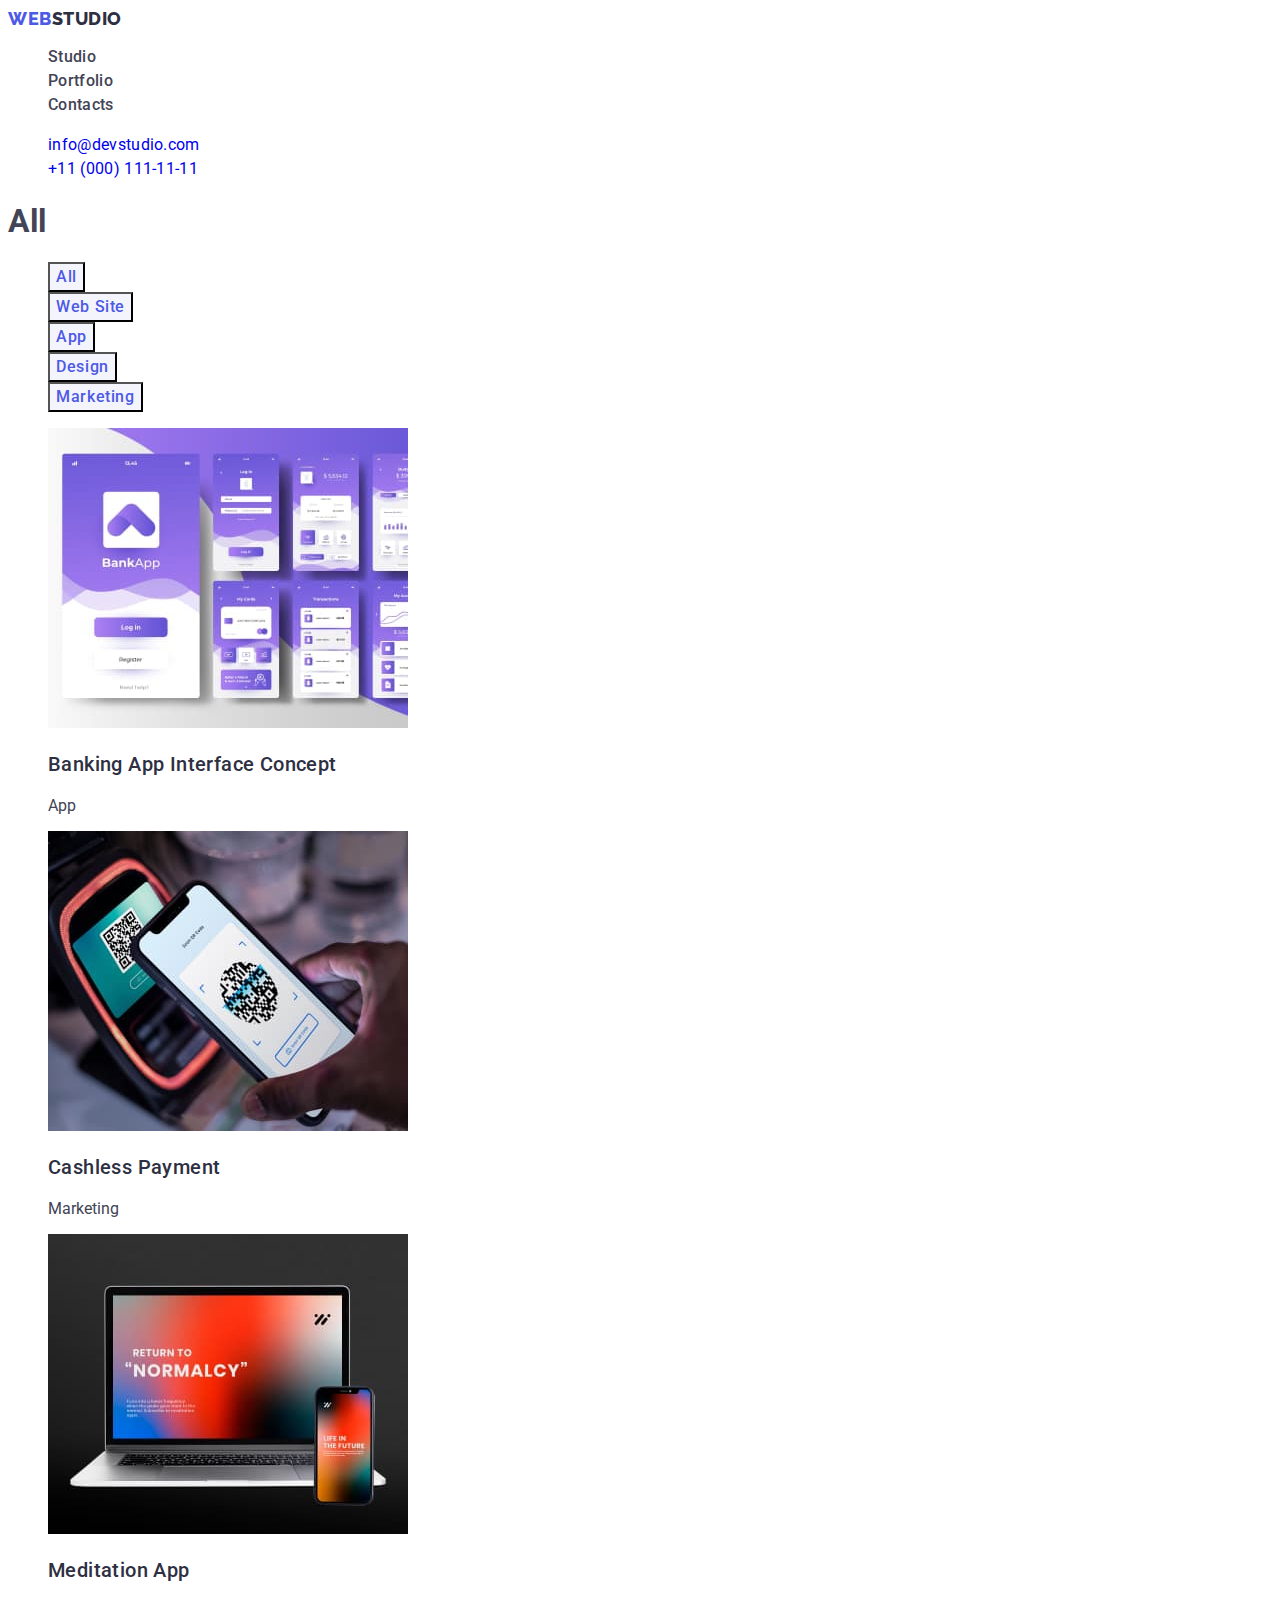
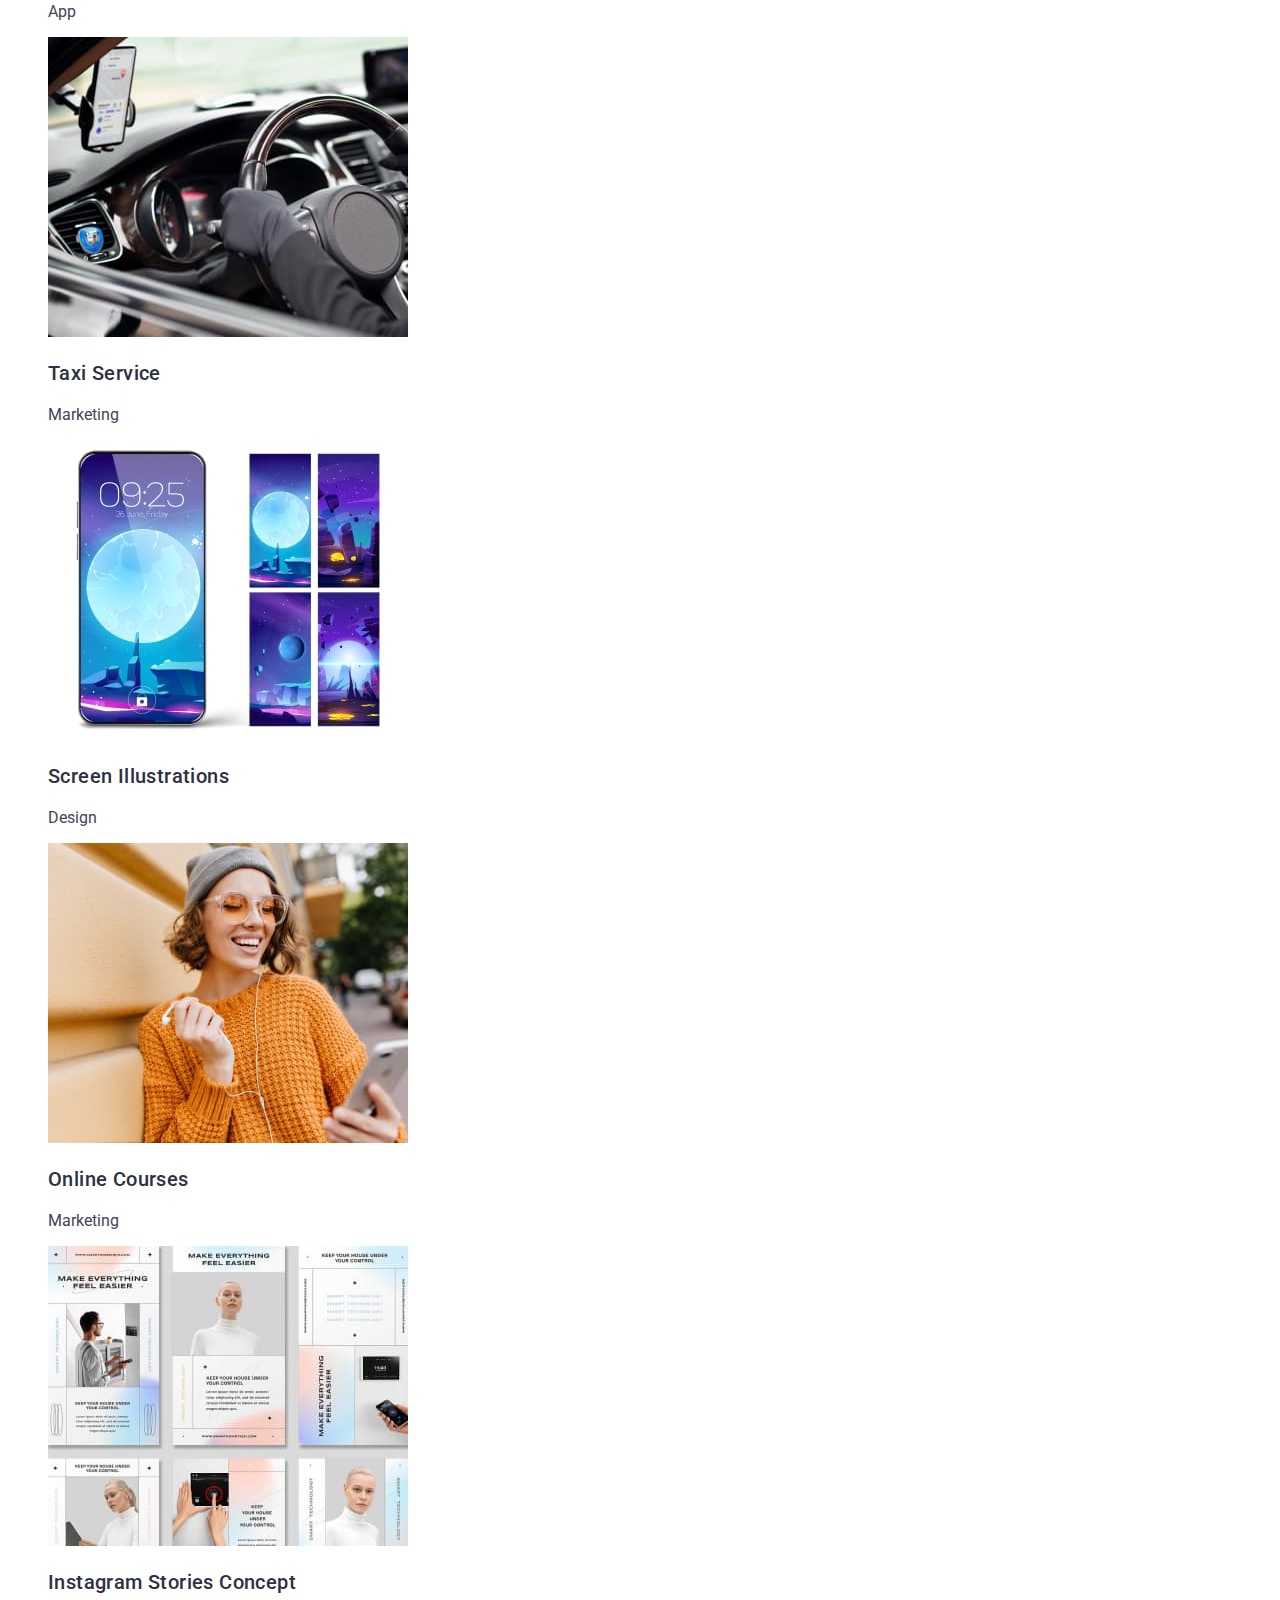
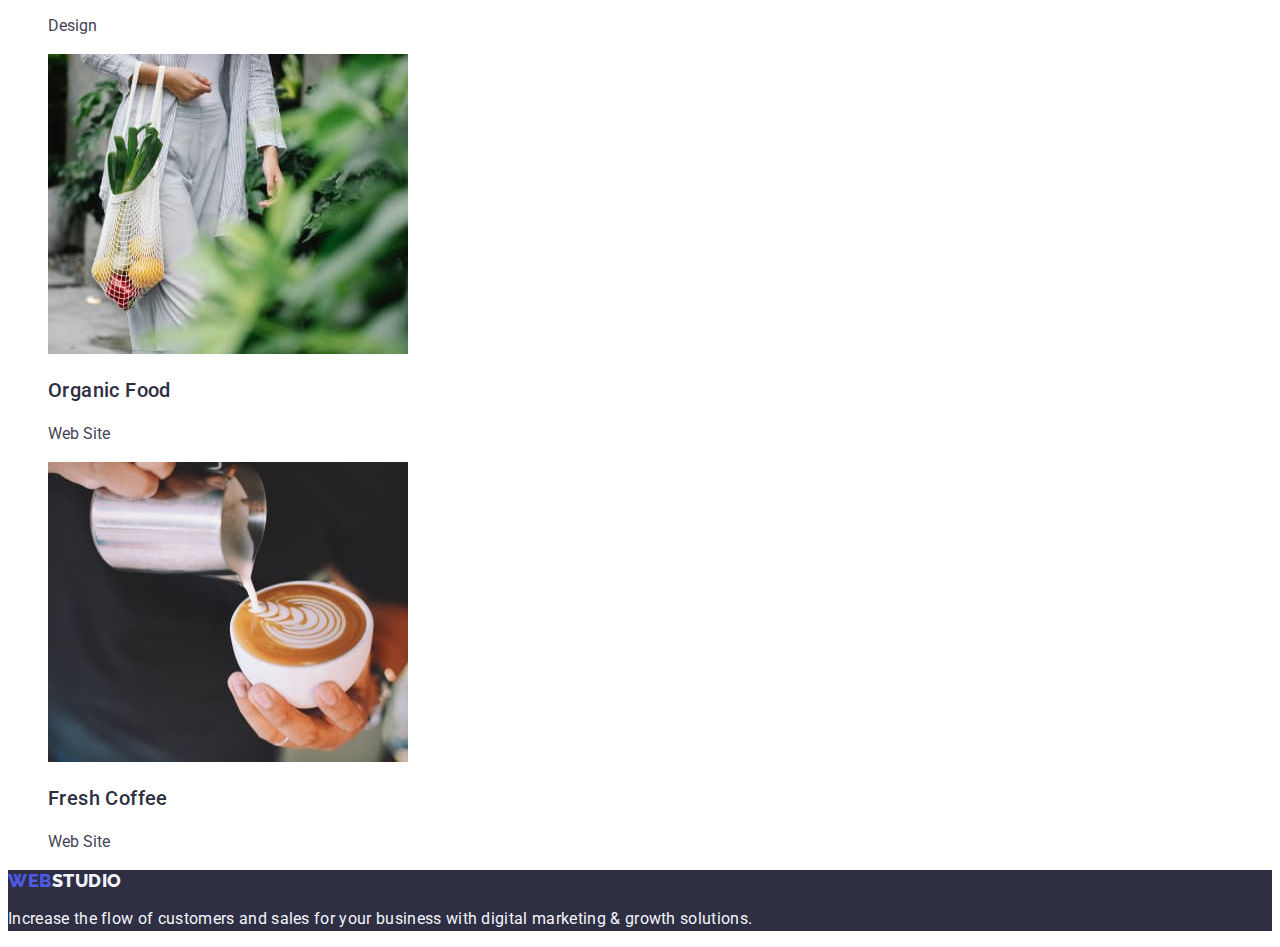
==== portfolio.html @ 44b78e1d "update" ====
<!DOCTYPE html>
<html lang="en">
  <head>
    <meta charset="UTF-8" />
    <meta name="viewport" content="width=device-width, initial-scale=1.0" />
    <title>Document</title>
    <link rel="stylesheet" href="./css/style.css" />
    <link rel="preconnect" href="https://fonts.googleapis.com" />
    <link rel="preconnect" href="https://fonts.gstatic.com" crossorigin />
    <link
      href="https://fonts.googleapis.com/css2?family=Raleway:wght@800&family=Roboto:wght@400;500;700&display=swap"
      rel="stylesheet"
    />
  </head>
  <body>
    <header class="header">
      <nav class="header-nav">
        <a href="./index.html" class="header-logo link"
          >Web<span class="header-logo-accent">Studio</span></a
        >
        <ul class="header-menu list">
          <li class="header-menu-item">
            <a href="./index.html" class="header-menu-link link">Studio</a>
          </li>
          <li class="header-menu-item">
            <a href="./portfolio.html" class="header-menu-link link"
              >Portfolio</a
            >
          </li>
          <li class="header-menu-item">
            <a href="" class="header-menu-link link">Contacts</a>
          </li>
        </ul>
      </nav>
      <address class="header-address">
        <ul class="header-socials list">
          <li class="header-socials-item">
            <a href="mailto:info@devstudio.com" class="header-socials-link link"
              >info@devstudio.com</a
            >
          </li>
          <li class="header-socials-item">
            <a href="tel:+110001111111" class="header-socials-link link"
              >+11 (000) 111-11-11</a
            >
          </li>
        </ul>
      </address>
    </header>
    <main>
      <section class="all">
        <h1>All</h1>
        <ul class="all-menu list">
          <li class=""><button type="button" class="all-btn">All</button></li>
          <li class="">
            <button type="button" class="all-btn">Web Site</button>
          </li>
          <li class="">
            <button type="button" class="all-btn">App</button>
          </li>
          <li class="">
            <button type="button" class="all-btn">Design</button>
          </li>
          <li class="">
            <button type="button" class="all-btn">Marketing</button>
          </li>
        </ul>
        <ul class="bcm-list list">
          <li class="bcm-item link">
            <img
              src="./images/img4.jpg"
              alt="Banking App"
              width="360"
              class="bcm-img"
            />
            <h3 class="bcm-subtitle">Banking App Interface Concept</h3>
            <p class="bcm-item-text">App</p>
          </li>
          <li class="bcm-item link">
            <img
              src="./images/img5.jpg"
              alt="Payment"
              width="360"
              class="bcm-img"
            />
            <h3 class="bcm-subtitle">Cashless Payment</h3>
            <p class="bcm-item-text">Marketing</p>
          </li>
          <li class="bcm-item link">
            <img
              src="./images/img6.jpg"
              alt="Meditation App"
              width="360"
              class="bcm-img"
            />
            <h3 class="bcm-subtitle">Meditation App</h3>
            <p class="bcm-item-text">App</p>
          </li>
        </ul>
        <ul class="tso-list list">
          <li class="tso-item link">
            <img
              src="./images/img7.jpg"
              alt="Taxi Service"
              width="360"
              class="tso-img"
            />
            <h3 class="tso-subtitle">Taxi Service</h3>
            <p class="tso-item-text">Marketing</p>
          </li>
          <li class="tso-item link">
            <img
              src="./images/img8.jpg"
              alt="Screen Illustrations"
              width="360"
              class="tso-img"
            />
            <h3 class="tso-subtitle">Screen Illustrations</h3>
            <p class="tso-item-text">Design</p>
          </li>
          <li class="tso-item link">
            <img
              src="./images/img9.jpg"
              alt="Online Courses"
              width="360"
              class="tso-img"
            />
            <h3 class="tso-subtitle">Online Courses</h3>
            <p class="tso-item-text">Marketing</p>
          </li>
        </ul>

        <ul class="iof-list list">
          <li class="iof-item link">
            <img
              src="./images/img10.jpg"
              alt="Instagram Stories Concept"
              width="360"
              class="iof-img"
            />
            <h3 class="iof-subtitle">Instagram Stories Concept</h3>
            <p class="iof-item-text">Design</p>
          </li>
          <li class="iof-item link">
            <img
              src="./images/img11.jpg"
              alt="Organic Food"
              width="360"
              class="iof-img"
            />
            <h3 class="iof-subtitle">Organic Food</h3>
            <p class="iof-item-text">Web Site</p>
          </li>
          <li class="iof-item link">
            <img
              src="./images/img12.jpg"
              alt="Fresh Coffee"
              width="360"
              class="iof-img"
            />
            <h3 class="iof-subtitle">Fresh Coffee</h3>
            <p class="iof-item-text">Web Site</p>
          </li>
        </ul>
      </section>
    </main>
    <footer class="footer">
      <a href="./index.html" class="footer-logo link"
        >Web<span class="footer-logo-accent">Studio</span></a
      >
      <p class="footer-main-text">
        Increase the flow of customers and sales for your business with digital
        marketing & growth solutions.
      </p>
    </footer>
  </body>
</html>
---- css/style.css ----
:root {
  --iris: #4d5ae5;
    --ocean: #404bbf;
    --navy-blue: #2e2f42;
    --green: #31d0aa;
    --slate: #434455;
    --light-slate: #8e8f99;
    --cornflower: #e7e9fc;
    --cloud: #f4f4fd;
    --navy-blue-modal: rgba(46, 47, 66, 0.40);
    --grey: rgba(46, 47, 66, 0.70);
    --white: #fff;
    --dairy: #fcfcfc;
}

body {
  font-family: 'Roboto', sans-serif;
  background-color:#FFFFFF;
  color: var(--slate);
}

.link{
  text-decoration: none;
}

.list{
  list-style-type: none;
}

/* ----------HEADER---------- */

.header-logo{
  font-family: "Raleway", sans-serif;
    font-weight: 800;
    font-size: 18px;
    line-height: 1.17; /* 21/18 */
    letter-spacing: 0.03em;
    color: #4d5ae5;
    text-transform: uppercase
}

.header-logo-accent{
  color: #2e2f42;
}

.header-menu {
  color: #2e2f42;
}

.header-menu-item {
color: #2e2f42;
}

.header-menu-link{
  font-family: "Roboto", sans-serif;
    font-weight: 500;
    font-size: 16px;
    line-height: 1.50; /* 24/16 */
    letter-spacing: 0.02em;
    color: #434455;
}

.header-menu-link:hover,
.header-menu-link:focus {
  color:#404bbf;
}

.header-address {
  font-style: normal;
}

.header-socials {
  color: #434455;
}

.header-socials-item {
  line-height: 1.5;
  letter-spacing: 0.02em;
  color:#434455;
}

.header-socials-link:hover,
.header-socials-link:focus {
  color: #404bbf;
}

/* ----------HERO---------- */

.hero {
  background-color: var(--navy-blue);
}

.hero-title {
    font-weight: 700;
    font-size: 56px;
    line-height: 1.07; /* 60/56 */
    letter-spacing: 0.02em;
    color: var(--white);
    text-align: center;
}

.hero-btn {
  font-family: inherit;
    font-weight: 500;
    font-size: 16px;
    line-height: 1.50; /* 24/16 */
    letter-spacing: 0.04em;
    color: var(--white);
    background-color: var(--iris);
    cursor: pointer;
}

.hero-btn:hover,
.hero-btn:focus {
  background-color: #404BBF;
}

/* ----------STRATEGY---------- */

.strategy {}

.strategy-list {}

.strategy-item {}

.strategy-subtitle {
    font-weight: 500;
    font-size: 20px;
    line-height: 1.20; /* 24/20 */
    letter-spacing: 0.02em;
    color: var(--navy-blue);
}

.strategy-item-text {
    font-size: 16px;
    line-height: 1.50; /* 24/16 */
    letter-spacing: 0.02em;
}

/* ----------WAWD---------- */

.wawd {}

.wawd-title {
  
    font-weight: 700;
    font-size: 36px;
    line-height: 1.11; /* 40/36 */
    letter-spacing: 0.02em;
    color: var(--navy-blue);
    text-align: center;
    text-transform: capitalize;
}

.wawd-list {}

.list {}

.wawd-item {}

.wawd-img {}

/* ----------TEAM---------- */

.team {
  background-color: #F4F4FD
}

.team-title {
  
    font-weight: 700;
    font-size: 36px;
    line-height: 1.11; /* 40/36 */
    letter-spacing: 0.02em;
    color: var(--navy-blue);
    text-align: center;
    text-transform: capitalize;
}

.team-list {}

.team-item {
  background-color: #FFFFFF;
}

.team-img {}

.team-subtitle {
    font-weight: 500;
    font-size: 20px;
    line-height: 1.20; /* 24/20 */
    letter-spacing: 0.02em;
    color: var(--navy-blue);
}

.team-item-text {
    font-size: 16px;
    line-height: 1.50; /* 24/16 */
    letter-spacing: 0.02em;
}

/* ----------FOOTER---------- */

.footer {
  background-color: var(--navy-blue);
}

.footer-logo {
  font-family: "Raleway", sans-serif;
    font-weight: 800;
    font-size: 18px;
    line-height: 1.17;
    /* 21/18 */
    letter-spacing: 0.03em;
    color: #4d5ae5;
    text-transform: uppercase;
}

.footer-logo-accent {
  color: #f4f4fd;
}

.footer-main-text {
    font-size: 16px;
    line-height: 1.50; /* 24/16 */
    letter-spacing: 0.02em;
    color: var(--cloud);
}

/* ------------PORTFOLIO------------ */

/* ----------All---------- */

.all {}

.all-btn {
  font-family: inherit;
    font-weight: 500;
    font-size: 16px;
    line-height: 1.50; /* 24/16 */
    letter-spacing: 0.04em;
    color: #4d5ae5;
    background-color: #F4F4FD ;
    cursor: pointer;
}

.all-other-btn {
  font-family: "Roboto", sans-serif;
    font-weight: 500;
    font-size: 16px;
    line-height: 1.50; /* 24/16 */
    letter-spacing: 0.04em;
    color: var(--iris);
}

.all-btn:hover,
.all-btn:focus {
  color: #FFFFFF;
  background-color: #404BBF;
}

/* ----------BCM---------- */

.bcm {}

.bcm-list {}

.bcm-item {}

.bcm-img {}

.bcm-subtitle {
  
    font-weight: 500;
    font-size: 20px;
    line-height: 1.20; /* 24/20 */
    letter-spacing: 0.02em;
    color: var(--navy-blue);
}

.bcm-item-text {}

/* ----------TSO---------- */

.tso {}

.tso-list {}

.tso-item {}

.tso-img {}

.tso-subtitle {
  font-weight: 500;
    font-size: 20px;
    line-height: 1.20;
    /* 24/20 */
    letter-spacing: 0.02em;
    color: var(--navy-blue);
}

.tso-item-text {}

/* ----------IOF---------- */

.iof {
  background-color: #F4F4FD;
}

.iof-list {}

.iof-item {
  background-color: #FFFFFF;
}

.iof-img {}

.iof-subtitle {
  font-weight: 500;
    font-size: 20px;
    line-height: 1.20;
    /* 24/20 */
    letter-spacing: 0.02em;
    color: var(--navy-blue);
}

.iof-item-text {
    font-size: 16px;
    line-height: 1.50; /* 24/16 */
    letter-spacing: 0.02;
}
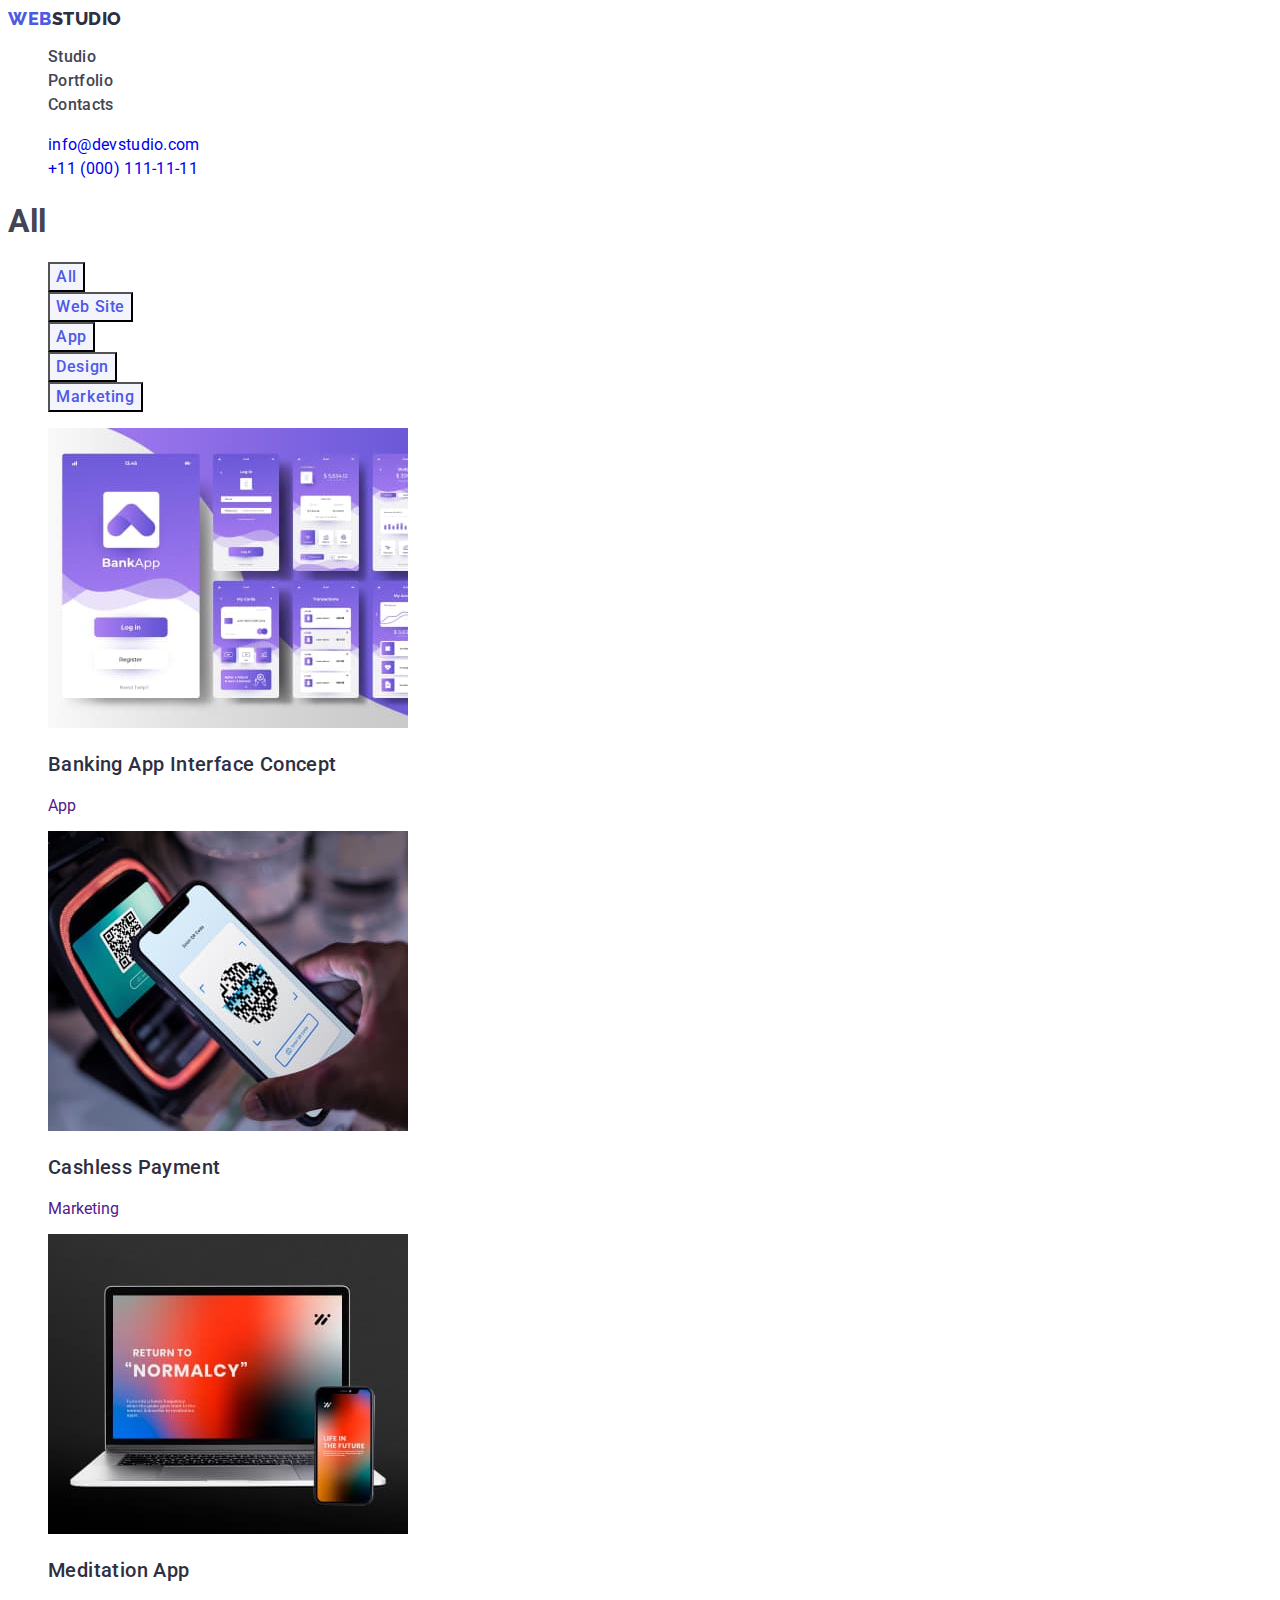
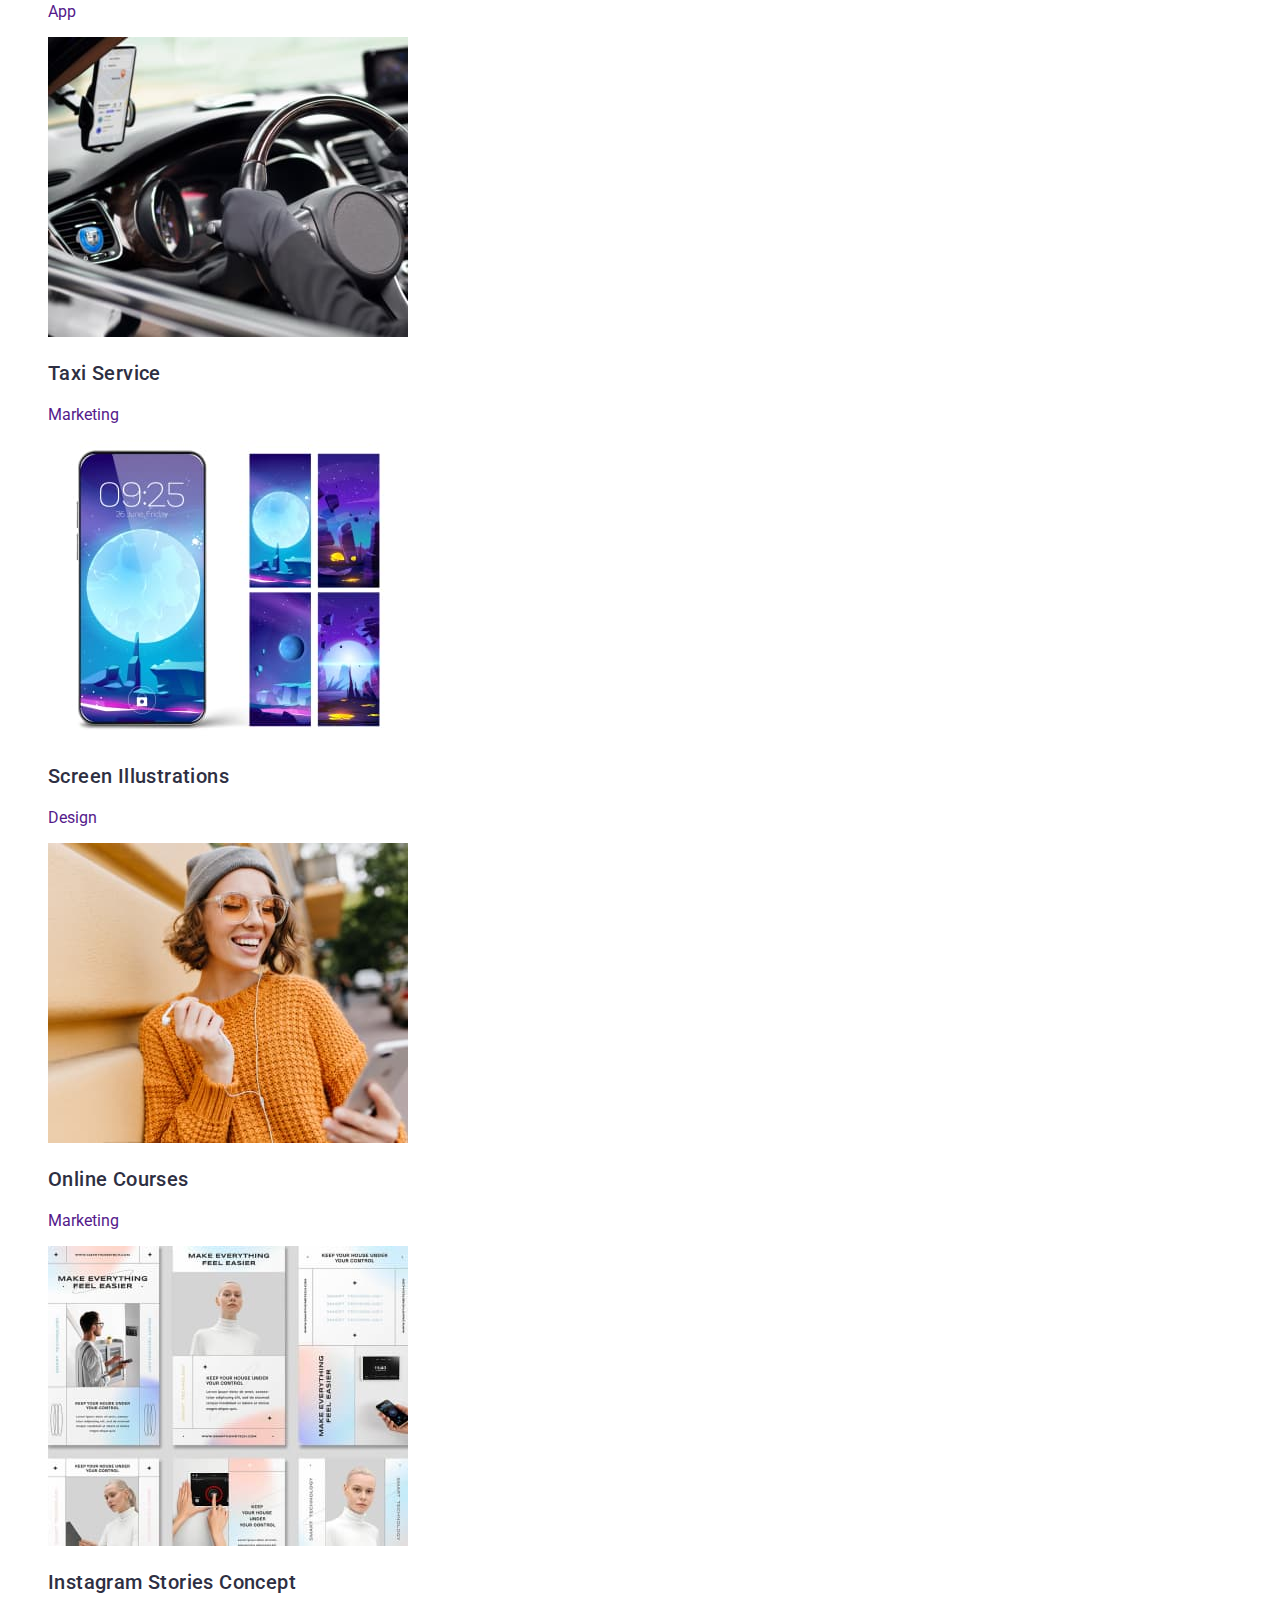
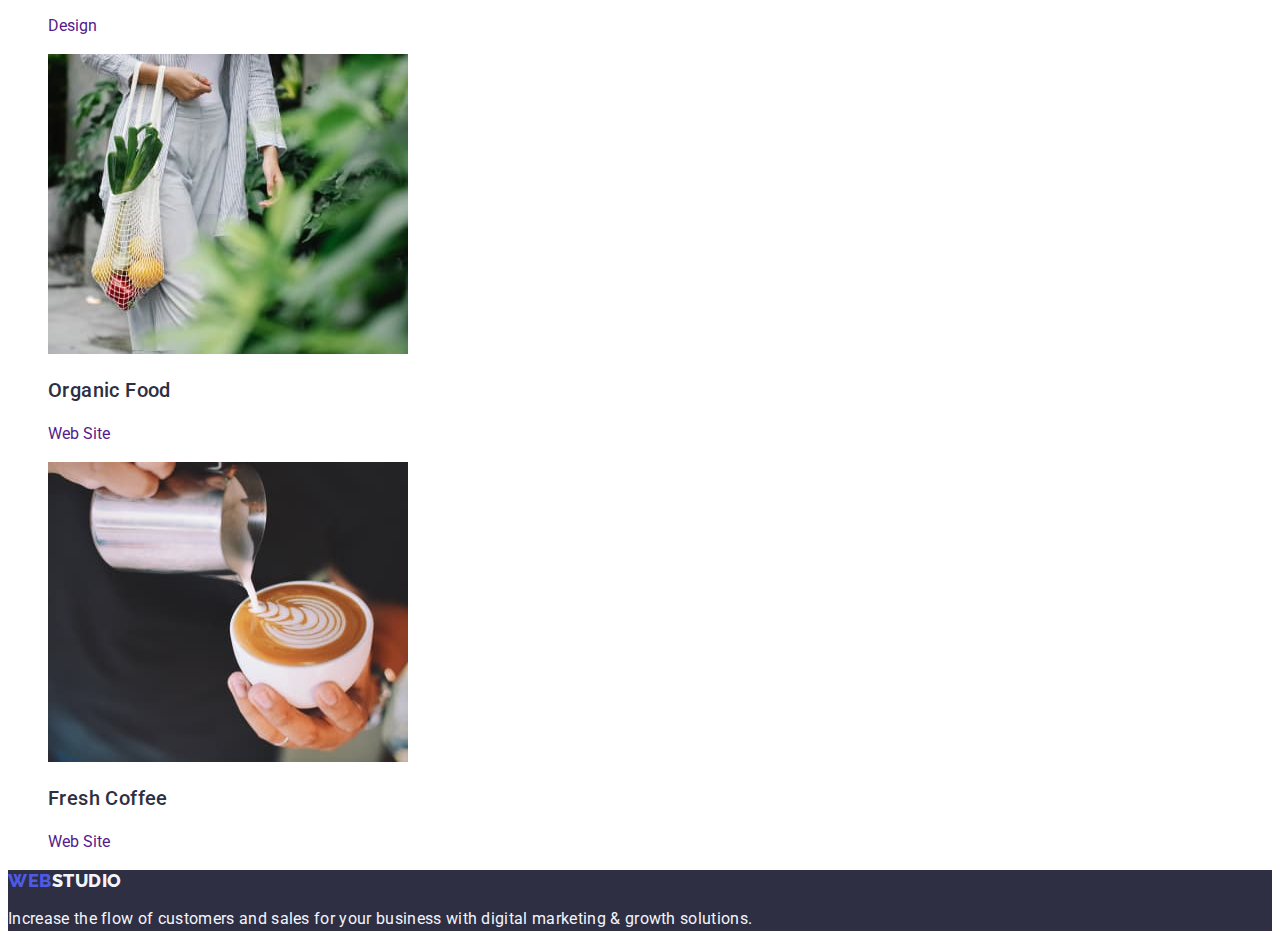
==== commit ea8c4956: "Update portfolio.html" ====
--- a/portfolio.html
+++ b/portfolio.html
@@ -66,100 +66,118 @@
           </li>
         </ul>
         <ul class="bcm-list list">
-          <li class="bcm-item link">
-            <img
-              src="./images/img4.jpg"
-              alt="Banking App"
-              width="360"
-              class="bcm-img"
-            />
-            <h3 class="bcm-subtitle">Banking App Interface Concept</h3>
-            <p class="bcm-item-text">App</p>
+          <li class="bcm-item">
+            <a href="" class="bcm-item-link link"
+              ><img
+                src="./images/img4.jpg"
+                alt="Banking App"
+                width="360"
+                class="bcm-img"
+              />
+              <h3 class="bcm-subtitle">Banking App Interface Concept</h3>
+              <p class="bcm-item-text">App</p></a
+            >
           </li>
-          <li class="bcm-item link">
-            <img
-              src="./images/img5.jpg"
-              alt="Payment"
-              width="360"
-              class="bcm-img"
-            />
-            <h3 class="bcm-subtitle">Cashless Payment</h3>
-            <p class="bcm-item-text">Marketing</p>
+          <li class="bcm-item">
+            <a href="" class="bcm-item-link link"
+              ><img
+                src="./images/img5.jpg"
+                alt="Payment"
+                width="360"
+                class="bcm-img"
+              />
+              <h3 class="bcm-subtitle">Cashless Payment</h3>
+              <p class="bcm-item-text">Marketing</p></a
+            >
           </li>
-          <li class="bcm-item link">
-            <img
-              src="./images/img6.jpg"
-              alt="Meditation App"
-              width="360"
-              class="bcm-img"
-            />
-            <h3 class="bcm-subtitle">Meditation App</h3>
-            <p class="bcm-item-text">App</p>
+          <li class="bcm-item">
+            <a href="" class="bcm-item-link link"
+              ><img
+                src="./images/img6.jpg"
+                alt="Meditation App"
+                width="360"
+                class="bcm-img"
+              />
+              <h3 class="bcm-subtitle">Meditation App</h3>
+              <p class="bcm-item-text">App</p></a
+            >
           </li>
         </ul>
         <ul class="tso-list list">
-          <li class="tso-item link">
-            <img
-              src="./images/img7.jpg"
-              alt="Taxi Service"
-              width="360"
-              class="tso-img"
-            />
-            <h3 class="tso-subtitle">Taxi Service</h3>
-            <p class="tso-item-text">Marketing</p>
+          <li class="tso-item">
+            <a href="" class="tso-item-link link"
+              ><img
+                src="./images/img7.jpg"
+                alt="Taxi Service"
+                width="360"
+                class="tso-img"
+              />
+              <h3 class="tso-subtitle">Taxi Service</h3>
+              <p class="tso-item-text">Marketing</p></a
+            >
           </li>
-          <li class="tso-item link">
-            <img
-              src="./images/img8.jpg"
-              alt="Screen Illustrations"
-              width="360"
-              class="tso-img"
-            />
-            <h3 class="tso-subtitle">Screen Illustrations</h3>
-            <p class="tso-item-text">Design</p>
+          <li class="tso-item">
+            <a href="" class="tso-item-link link"
+              ><img
+                src="./images/img8.jpg"
+                alt="Screen Illustrations"
+                width="360"
+                class="tso-img"
+              />
+              <h3 class="tso-subtitle">Screen Illustrations</h3>
+              <p class="tso-item-text">Design</p></a
+            >
           </li>
-          <li class="tso-item link">
-            <img
-              src="./images/img9.jpg"
-              alt="Online Courses"
-              width="360"
-              class="tso-img"
-            />
-            <h3 class="tso-subtitle">Online Courses</h3>
-            <p class="tso-item-text">Marketing</p>
+          <li class="tso-item">
+            <a href="" class="tso-item-link link"
+              ><img
+                src="./images/img9.jpg"
+                alt="Online Courses"
+                width="360"
+                class="tso-img"
+              />
+              <h3 class="tso-subtitle">Online Courses</h3>
+              <p class="tso-item-text">Marketing</p></a
+            >
           </li>
         </ul>
 
         <ul class="iof-list list">
-          <li class="iof-item link">
-            <img
-              src="./images/img10.jpg"
-              alt="Instagram Stories Concept"
-              width="360"
-              class="iof-img"
-            />
-            <h3 class="iof-subtitle">Instagram Stories Concept</h3>
-            <p class="iof-item-text">Design</p>
+          <li class="iof-item">
+            <a href="" class="iof-item-link link"
+              ><img
+                src="./images/img10.jpg"
+                alt="Instagram Stories Concept"
+                width="360"
+                class="iof-img"
+              />
+              <h3 class="iof-subtitle">Instagram Stories Concept</h3>
+              <p class="iof-item-text">Design</p></a
+            >
           </li>
-          <li class="iof-item link">
-            <img
-              src="./images/img11.jpg"
-              alt="Organic Food"
-              width="360"
-              class="iof-img"
-            />
-            <h3 class="iof-subtitle">Organic Food</h3>
-            <p class="iof-item-text">Web Site</p>
+          <li class="iof-item">
+            <a href="" class="iof-item-link link"
+              ><img
+                src="./images/img11.jpg"
+                alt="Organic Food"
+                width="360"
+                class="iof-img"
+              />
+              <h3 class="iof-subtitle">Organic Food</h3>
+              <p class="iof-item-text">Web Site</p></a
+            >
           </li>
-          <li class="iof-item link">
-            <img
-              src="./images/img12.jpg"
-              alt="Fresh Coffee"
-              width="360"
-              class="iof-img"
-            />
-            <h3 class="iof-subtitle">Fresh Coffee</h3>
-            <p class="iof-item-text">Web Site</p>
+          <li class="iof-item">
+            <a href="" class="iof-item-link link"
+              ><img
+                src="./images/img12.jpg"
+                alt="Fresh Coffee"
+                width="360"
+                class="iof-img"
+              />
+              <h3 class="iof-subtitle">Fresh Coffee</h3>
+              <p class="iof-item-text">Web Site</p></a
+            >
           </li>
         </ul>
       </section>
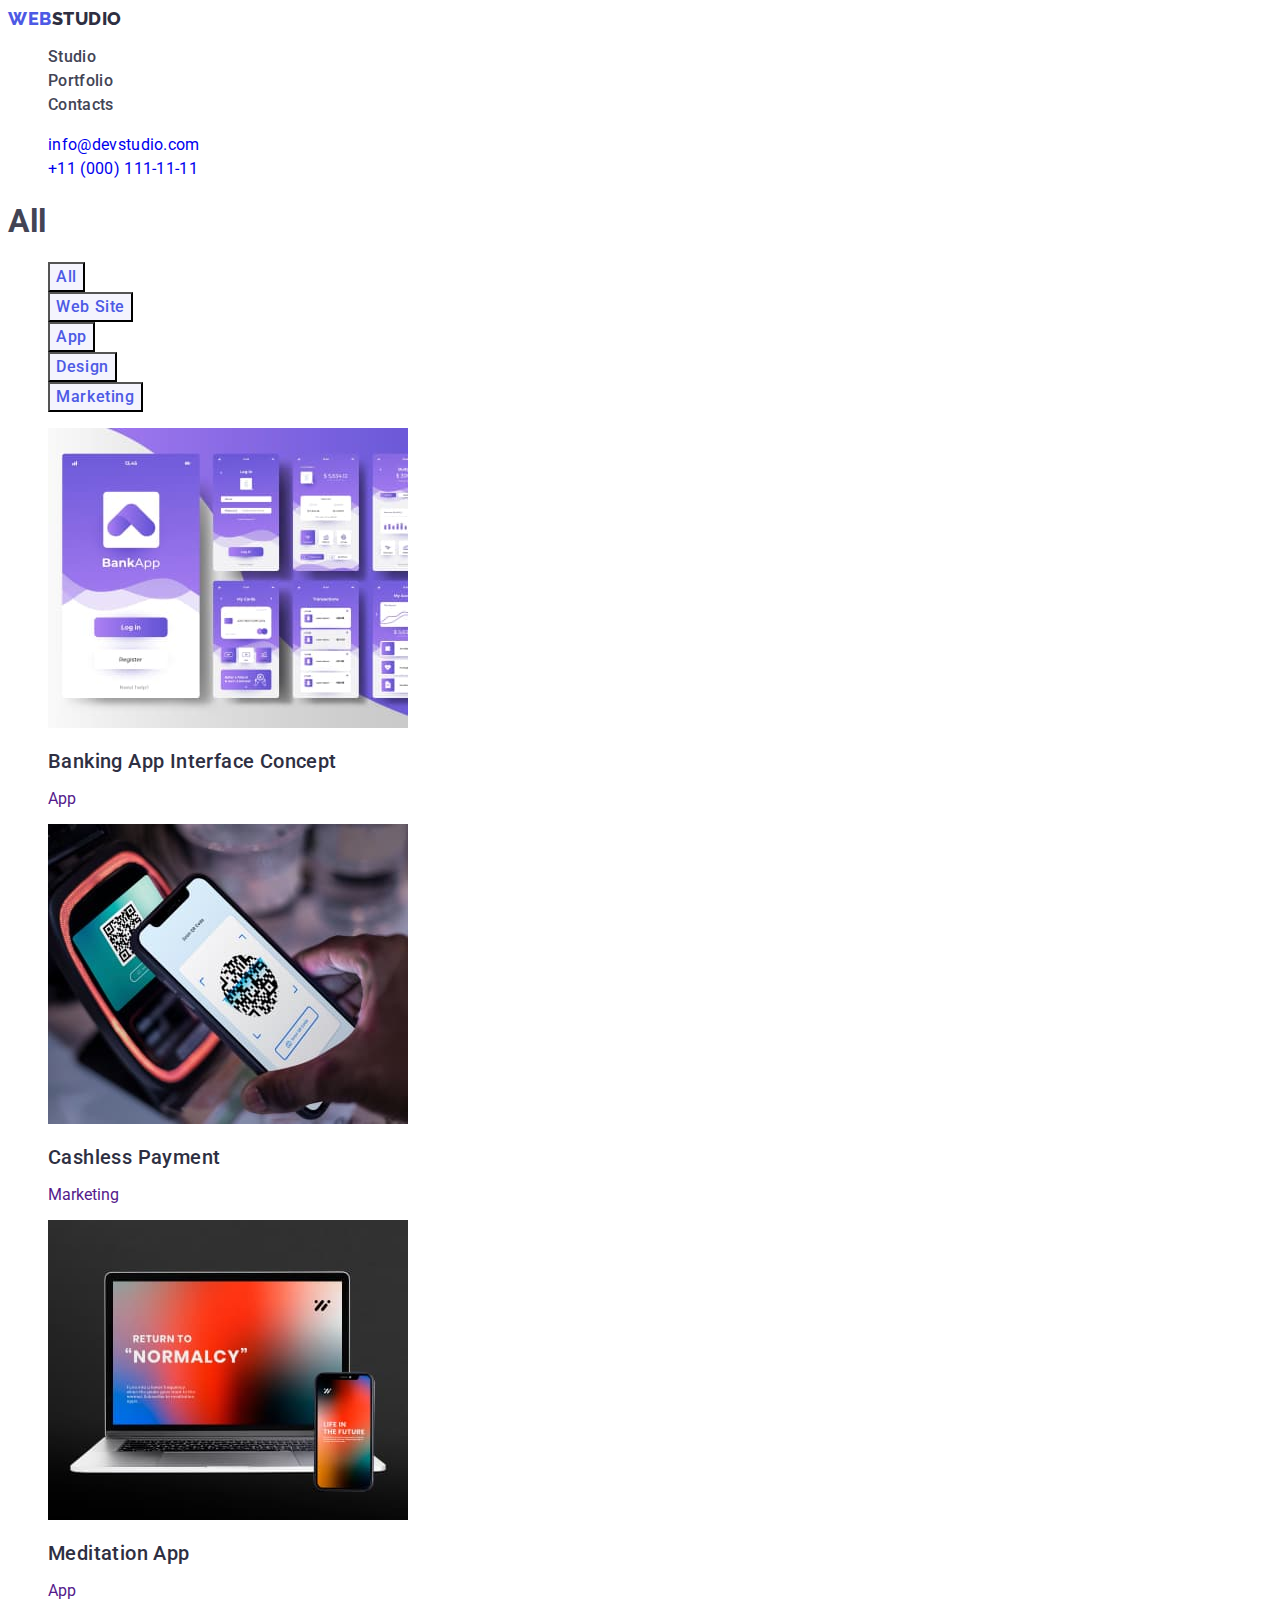
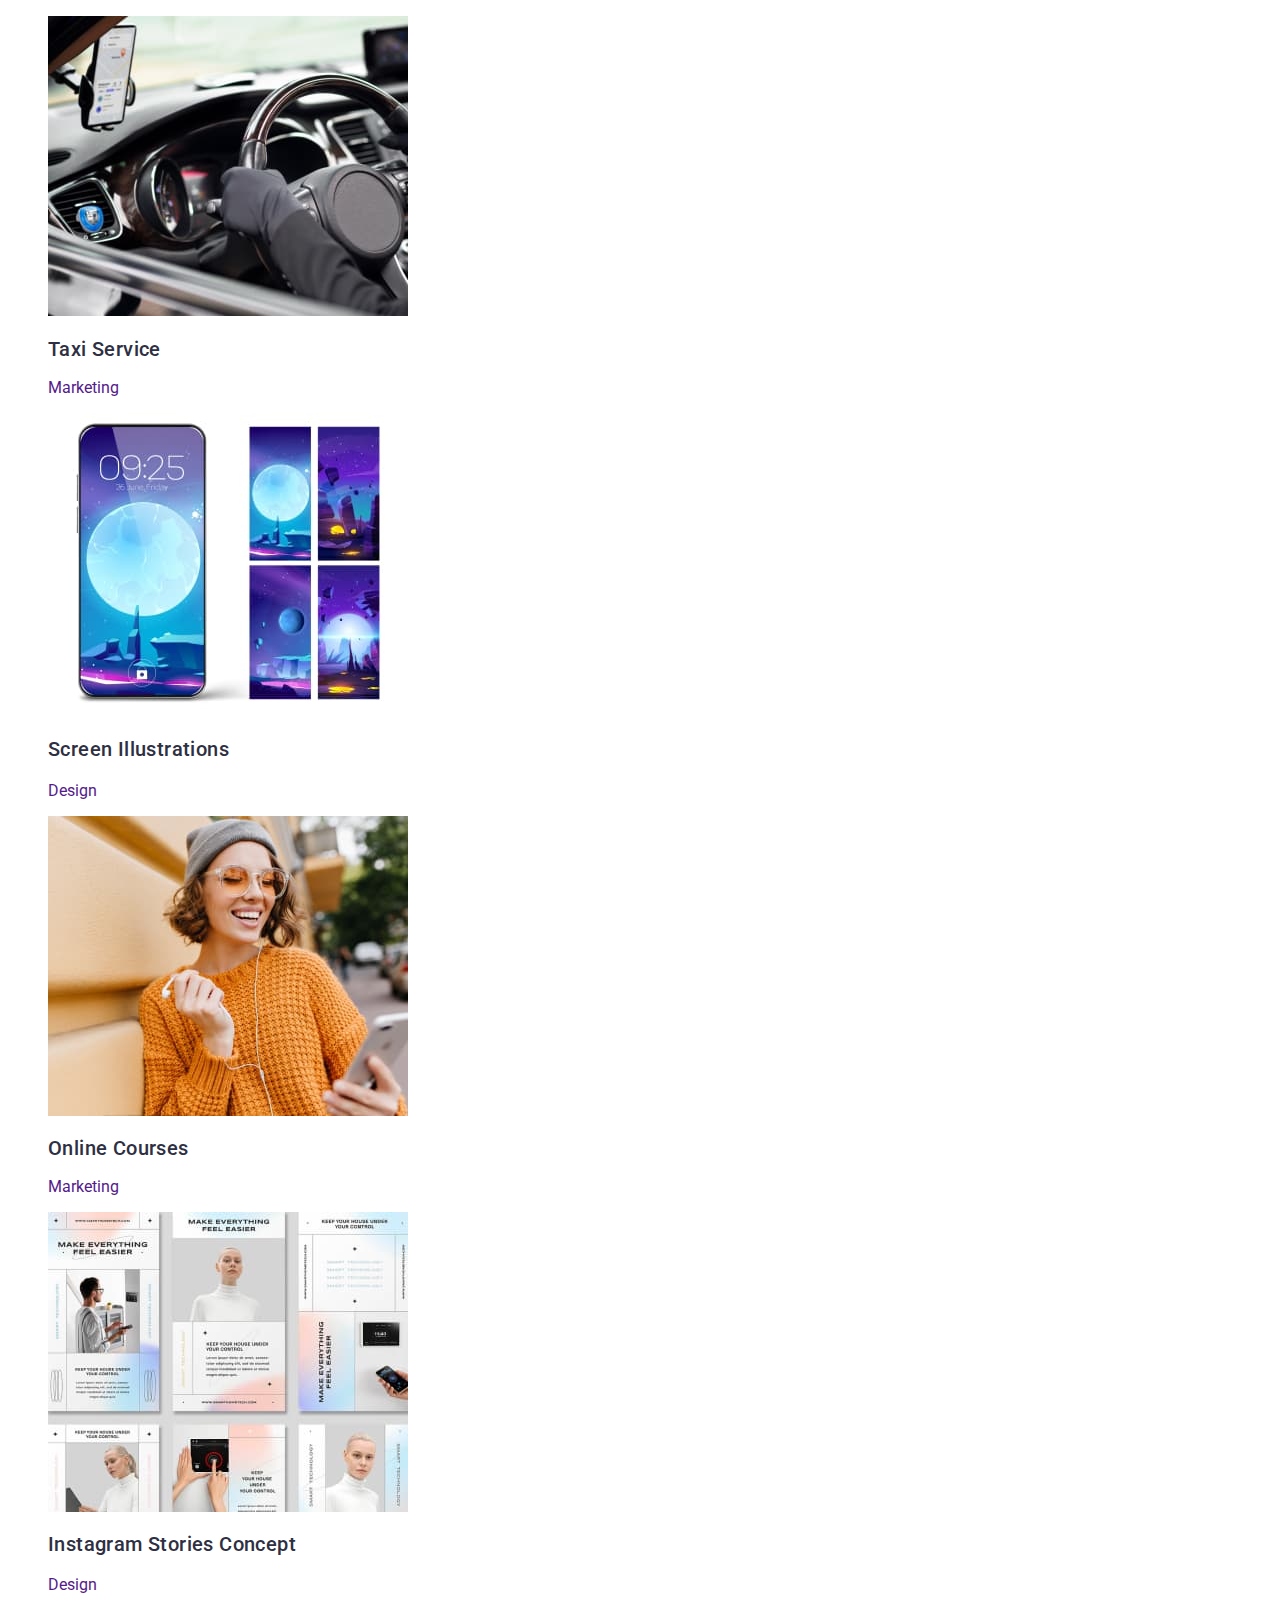
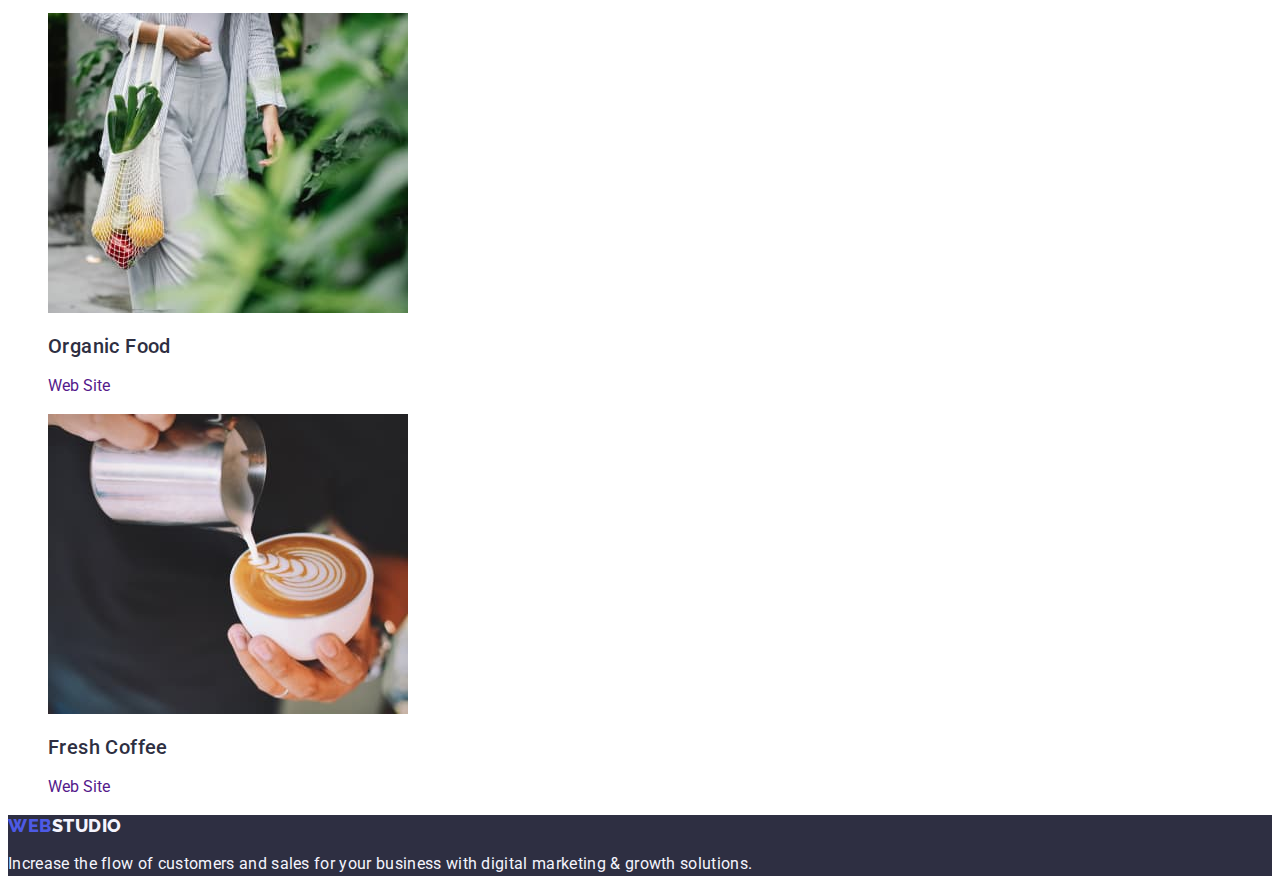
==== commit fc468232: "Update portfolio.html" ====
--- a/portfolio.html
+++ b/portfolio.html
@@ -74,7 +74,7 @@
                 width="360"
                 class="bcm-img"
               />
-              <h3 class="bcm-subtitle">Banking App Interface Concept</h3>
+              <h2 class="bcm-subtitle">Banking App Interface Concept</h2>
               <p class="bcm-item-text">App</p></a
             >
           </li>
@@ -86,7 +86,7 @@
                 width="360"
                 class="bcm-img"
               />
-              <h3 class="bcm-subtitle">Cashless Payment</h3>
+              <h2 class="bcm-subtitle">Cashless Payment</h2>
               <p class="bcm-item-text">Marketing</p></a
             >
           </li>
@@ -98,7 +98,7 @@
                 width="360"
                 class="bcm-img"
               />
-              <h3 class="bcm-subtitle">Meditation App</h3>
+              <h2 class="bcm-subtitle">Meditation App</h2>
               <p class="bcm-item-text">App</p></a
             >
           </li>
@@ -112,7 +112,7 @@
                 width="360"
                 class="tso-img"
               />
-              <h3 class="tso-subtitle">Taxi Service</h3>
+              <h2 class="tso-subtitle">Taxi Service</h2>
               <p class="tso-item-text">Marketing</p></a
             >
           </li>
@@ -136,7 +136,7 @@
                 width="360"
                 class="tso-img"
               />
-              <h3 class="tso-subtitle">Online Courses</h3>
+              <h2 class="tso-subtitle">Online Courses</h2>
               <p class="tso-item-text">Marketing</p></a
             >
           </li>
@@ -151,7 +151,7 @@
                 width="360"
                 class="iof-img"
               />
-              <h3 class="iof-subtitle">Instagram Stories Concept</h3>
+              <h2 class="iof-subtitle">Instagram Stories Concept</h2>
               <p class="iof-item-text">Design</p></a
             >
           </li>
@@ -163,7 +163,7 @@
                 width="360"
                 class="iof-img"
               />
-              <h3 class="iof-subtitle">Organic Food</h3>
+              <h2 class="iof-subtitle">Organic Food</h2>
               <p class="iof-item-text">Web Site</p></a
             >
           </li>
@@ -175,7 +175,7 @@
                 width="360"
                 class="iof-img"
               />
-              <h3 class="iof-subtitle">Fresh Coffee</h3>
+              <h2 class="iof-subtitle">Fresh Coffee</h2>
               <p class="iof-item-text">Web Site</p></a
             >
           </li>
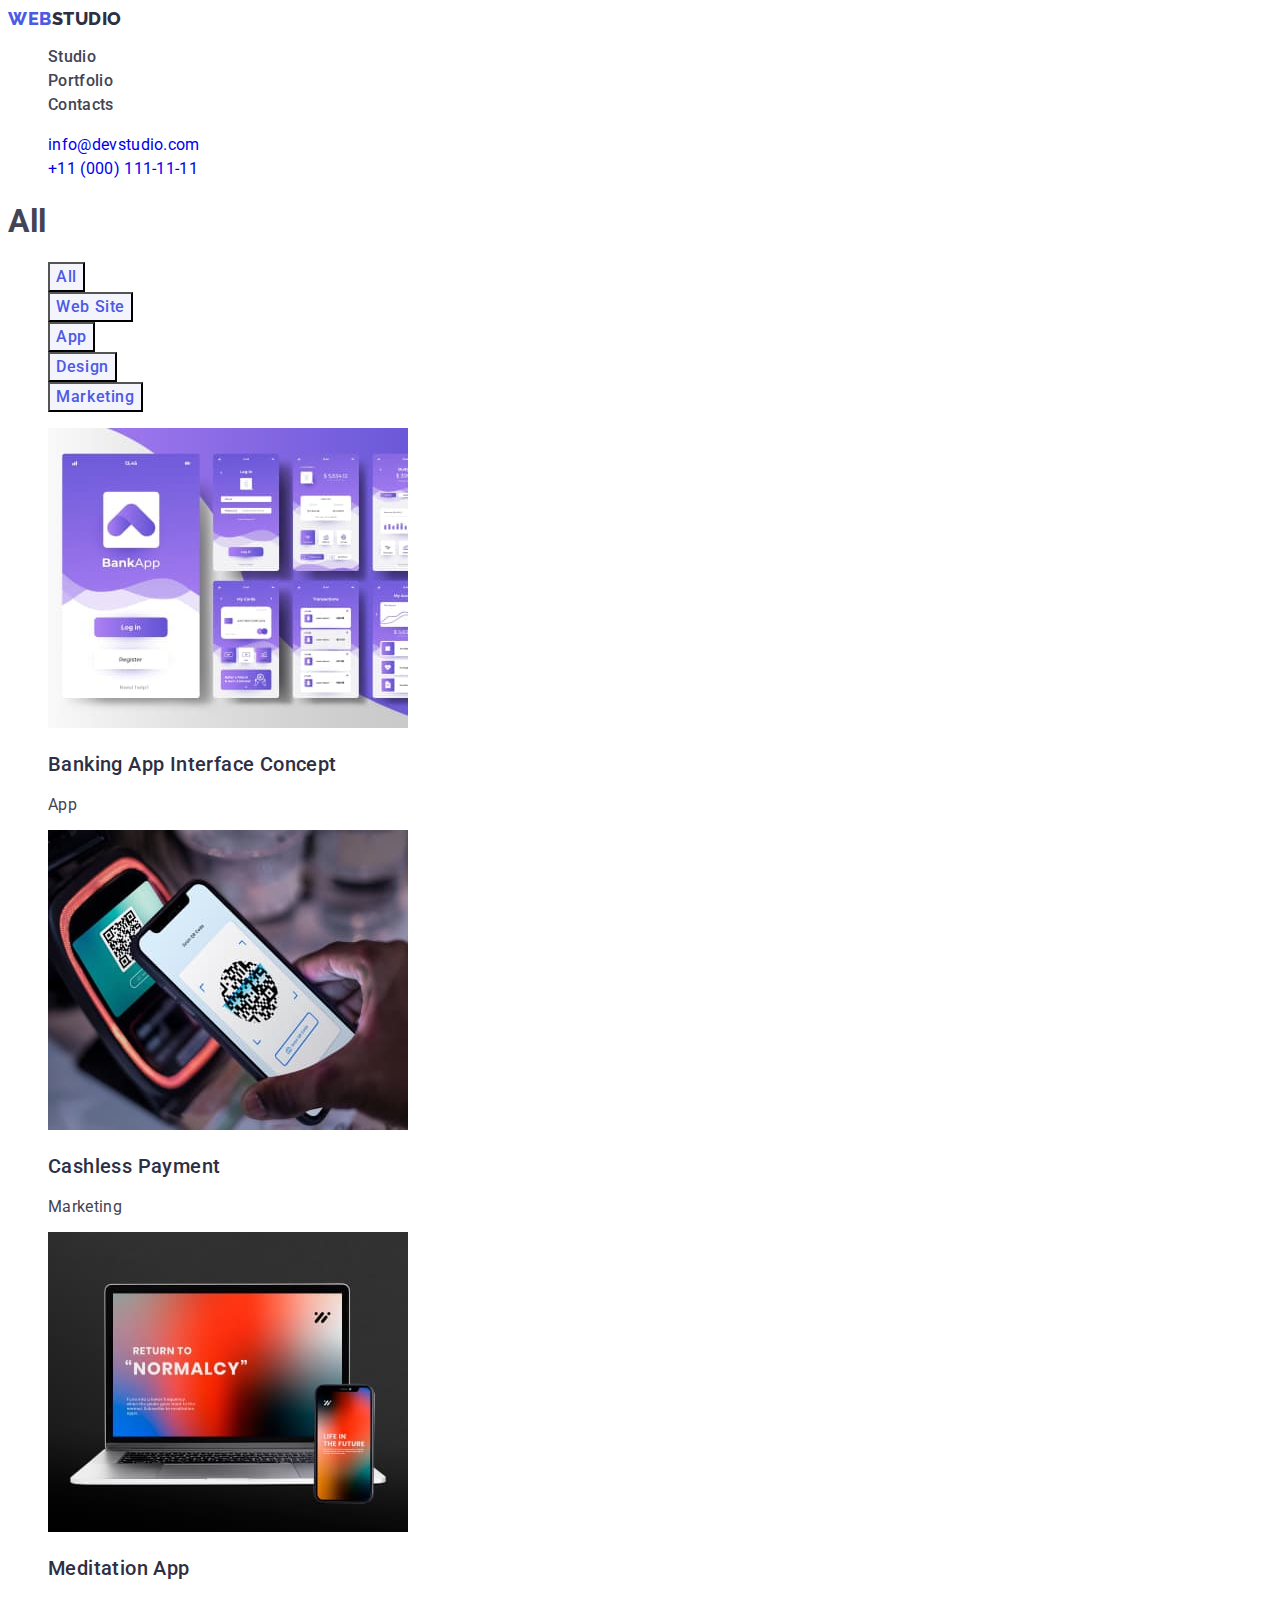
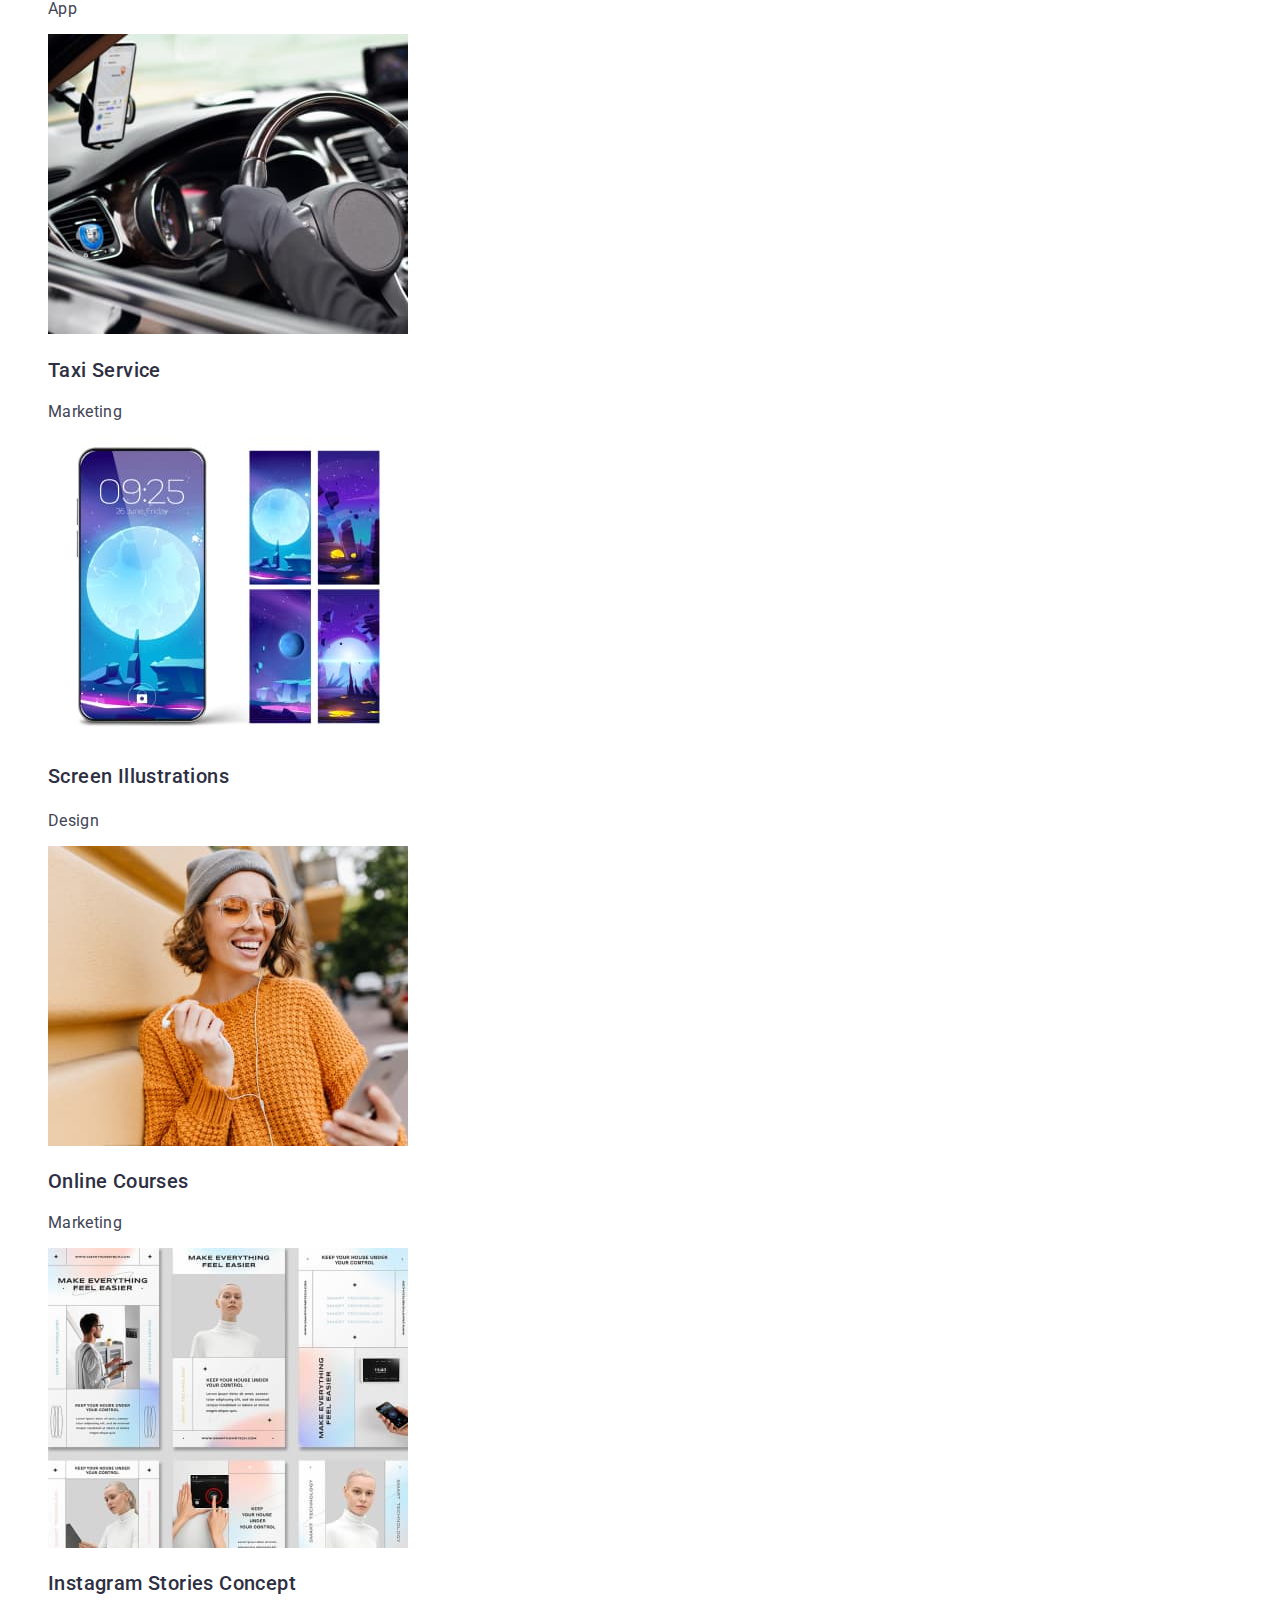
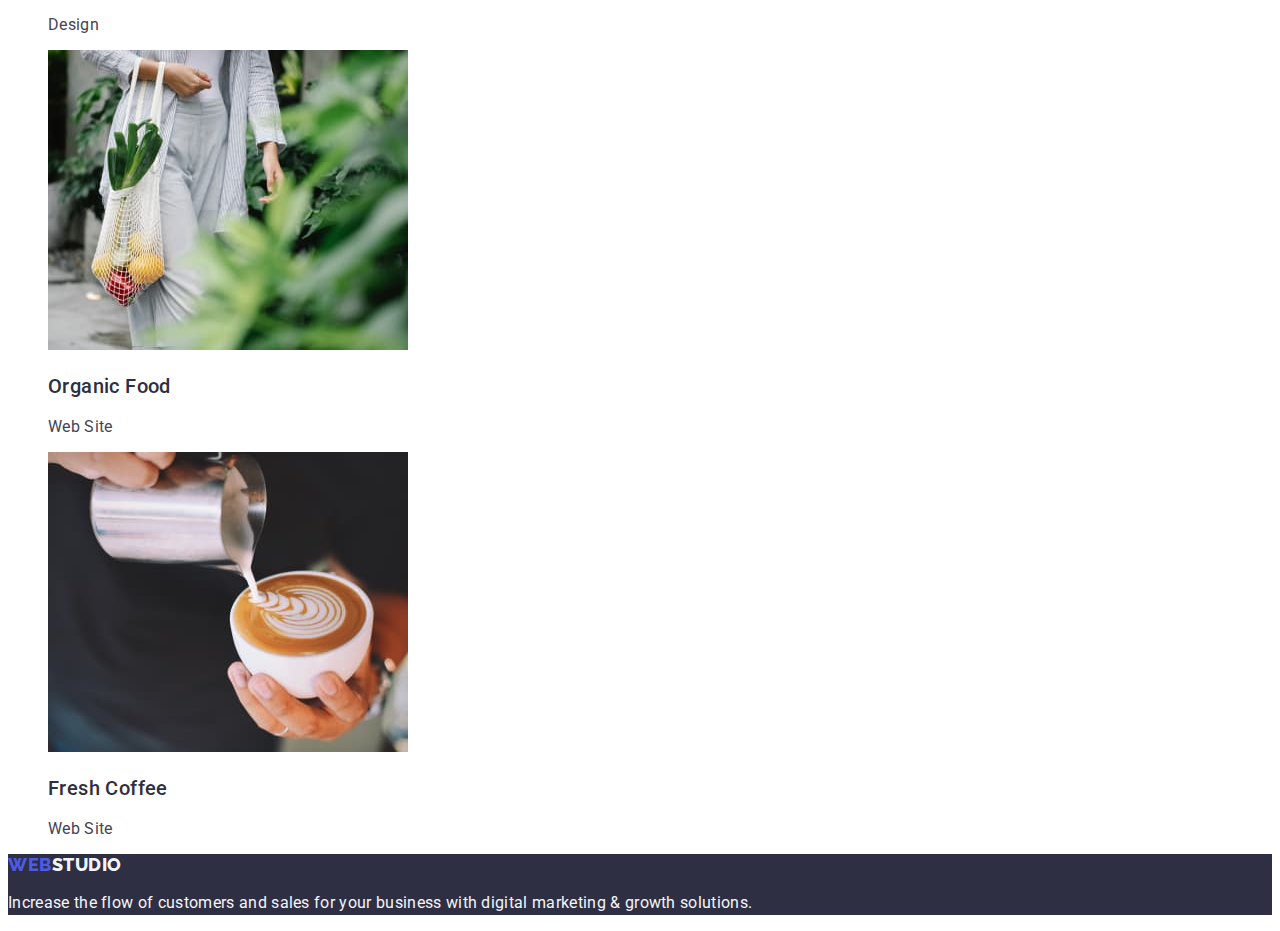
==== commit ff92c02c: "update" ====
--- a/portfolio.html
+++ b/portfolio.html
@@ -74,8 +74,8 @@
                 width="360"
                 class="bcm-img"
               />
-              <h2 class="bcm-subtitle">Banking App Interface Concept</h2>
-              <p class="bcm-item-text">App</p></a
+              <h2 class="portfolio-subtitle">Banking App Interface Concept</h2>
+              <p class="portfolio-item-text">App</p></a
             >
           </li>
           <li class="bcm-item">
@@ -86,8 +86,8 @@
                 width="360"
                 class="bcm-img"
               />
-              <h2 class="bcm-subtitle">Cashless Payment</h2>
-              <p class="bcm-item-text">Marketing</p></a
+              <h2 class="portfolio-subtitle">Cashless Payment</h2>
+              <p class="portfolio-item-text">Marketing</p></a
             >
           </li>
           <li class="bcm-item">
@@ -98,12 +98,11 @@
                 width="360"
                 class="bcm-img"
               />
-              <h2 class="bcm-subtitle">Meditation App</h2>
-              <p class="bcm-item-text">App</p></a
+              <h2 class="portfolio-subtitle">Meditation App</h2>
+              <p class="portfolio-item-text">App</p></a
             >
           </li>
-        </ul>
-        <ul class="tso-list list">
+
           <li class="tso-item">
             <a href="" class="tso-item-link link"
               ><img
@@ -112,8 +111,8 @@
                 width="360"
                 class="tso-img"
               />
-              <h2 class="tso-subtitle">Taxi Service</h2>
-              <p class="tso-item-text">Marketing</p></a
+              <h2 class="portfolio-subtitle">Taxi Service</h2>
+              <p class="portfolio-item-text">Marketing</p></a
             >
           </li>
           <li class="tso-item">
@@ -124,8 +123,8 @@
                 width="360"
                 class="tso-img"
               />
-              <h3 class="tso-subtitle">Screen Illustrations</h3>
-              <p class="tso-item-text">Design</p></a
+              <h3 class="portfolio-subtitle">Screen Illustrations</h3>
+              <p class="portfolio-item-text">Design</p></a
             >
           </li>
           <li class="tso-item">
@@ -136,13 +135,10 @@
                 width="360"
                 class="tso-img"
               />
-              <h2 class="tso-subtitle">Online Courses</h2>
-              <p class="tso-item-text">Marketing</p></a
+              <h2 class="portfolio-subtitle">Online Courses</h2>
+              <p class="portfolio-item-text">Marketing</p></a
             >
           </li>
-        </ul>
-
-        <ul class="iof-list list">
           <li class="iof-item">
             <a href="" class="iof-item-link link"
               ><img
@@ -151,8 +147,8 @@
                 width="360"
                 class="iof-img"
               />
-              <h2 class="iof-subtitle">Instagram Stories Concept</h2>
-              <p class="iof-item-text">Design</p></a
+              <h2 class="portfolio-subtitle">Instagram Stories Concept</h2>
+              <p class="portfolio-item-text">Design</p></a
             >
           </li>
           <li class="iof-item">
@@ -163,8 +159,8 @@
                 width="360"
                 class="iof-img"
               />
-              <h2 class="iof-subtitle">Organic Food</h2>
-              <p class="iof-item-text">Web Site</p></a
+              <h2 class="portfolio-subtitle">Organic Food</h2>
+              <p class="portfolio-item-text">Web Site</p></a
             >
           </li>
           <li class="iof-item">
@@ -175,8 +171,8 @@
                 width="360"
                 class="iof-img"
               />
-              <h2 class="iof-subtitle">Fresh Coffee</h2>
-              <p class="iof-item-text">Web Site</p></a
+              <h2 class="portfolio-subtitle">Fresh Coffee</h2>
+              <p class="portfolio-item-text">Web Site</p></a
             >
           </li>
         </ul>
--- a/css/style.css
+++ b/css/style.css
@@ -269,16 +269,19 @@
 
 .bcm-img {}
 
-.bcm-subtitle {
+.portfolio-subtitle {
   
     font-weight: 500;
     font-size: 20px;
-    line-height: 1.20; /* 24/20 */
-    letter-spacing: 0.02em;
-    color: var(--navy-blue);
-}
-
-.bcm-item-text {}
+    line-height: 1.5; /* 24/20 */
+    letter-spacing: 0.02em;
+    color: var(--navy-blue);
+}
+
+.portfolio-item-text {
+  letter-spacing: 0.02em;
+  color: #434455;
+}
 
 /* ----------TSO---------- */
 
@@ -293,13 +296,16 @@
 .tso-subtitle {
   font-weight: 500;
     font-size: 20px;
-    line-height: 1.20;
+    line-height: 1.5;
     /* 24/20 */
     letter-spacing: 0.02em;
     color: var(--navy-blue);
 }
 
-.tso-item-text {}
+.tso-item-text {
+  letter-spacing: 0.02em;
+    color: #434455;
+}
 
 /* ----------IOF---------- */
 
@@ -318,7 +324,7 @@
 .iof-subtitle {
   font-weight: 500;
     font-size: 20px;
-    line-height: 1.20;
+    line-height: 1.5;
     /* 24/20 */
     letter-spacing: 0.02em;
     color: var(--navy-blue);
@@ -327,5 +333,6 @@
 .iof-item-text {
     font-size: 16px;
     line-height: 1.50; /* 24/16 */
-    letter-spacing: 0.02;
+    letter-spacing: 0.02em;
+      color: #434455;
 }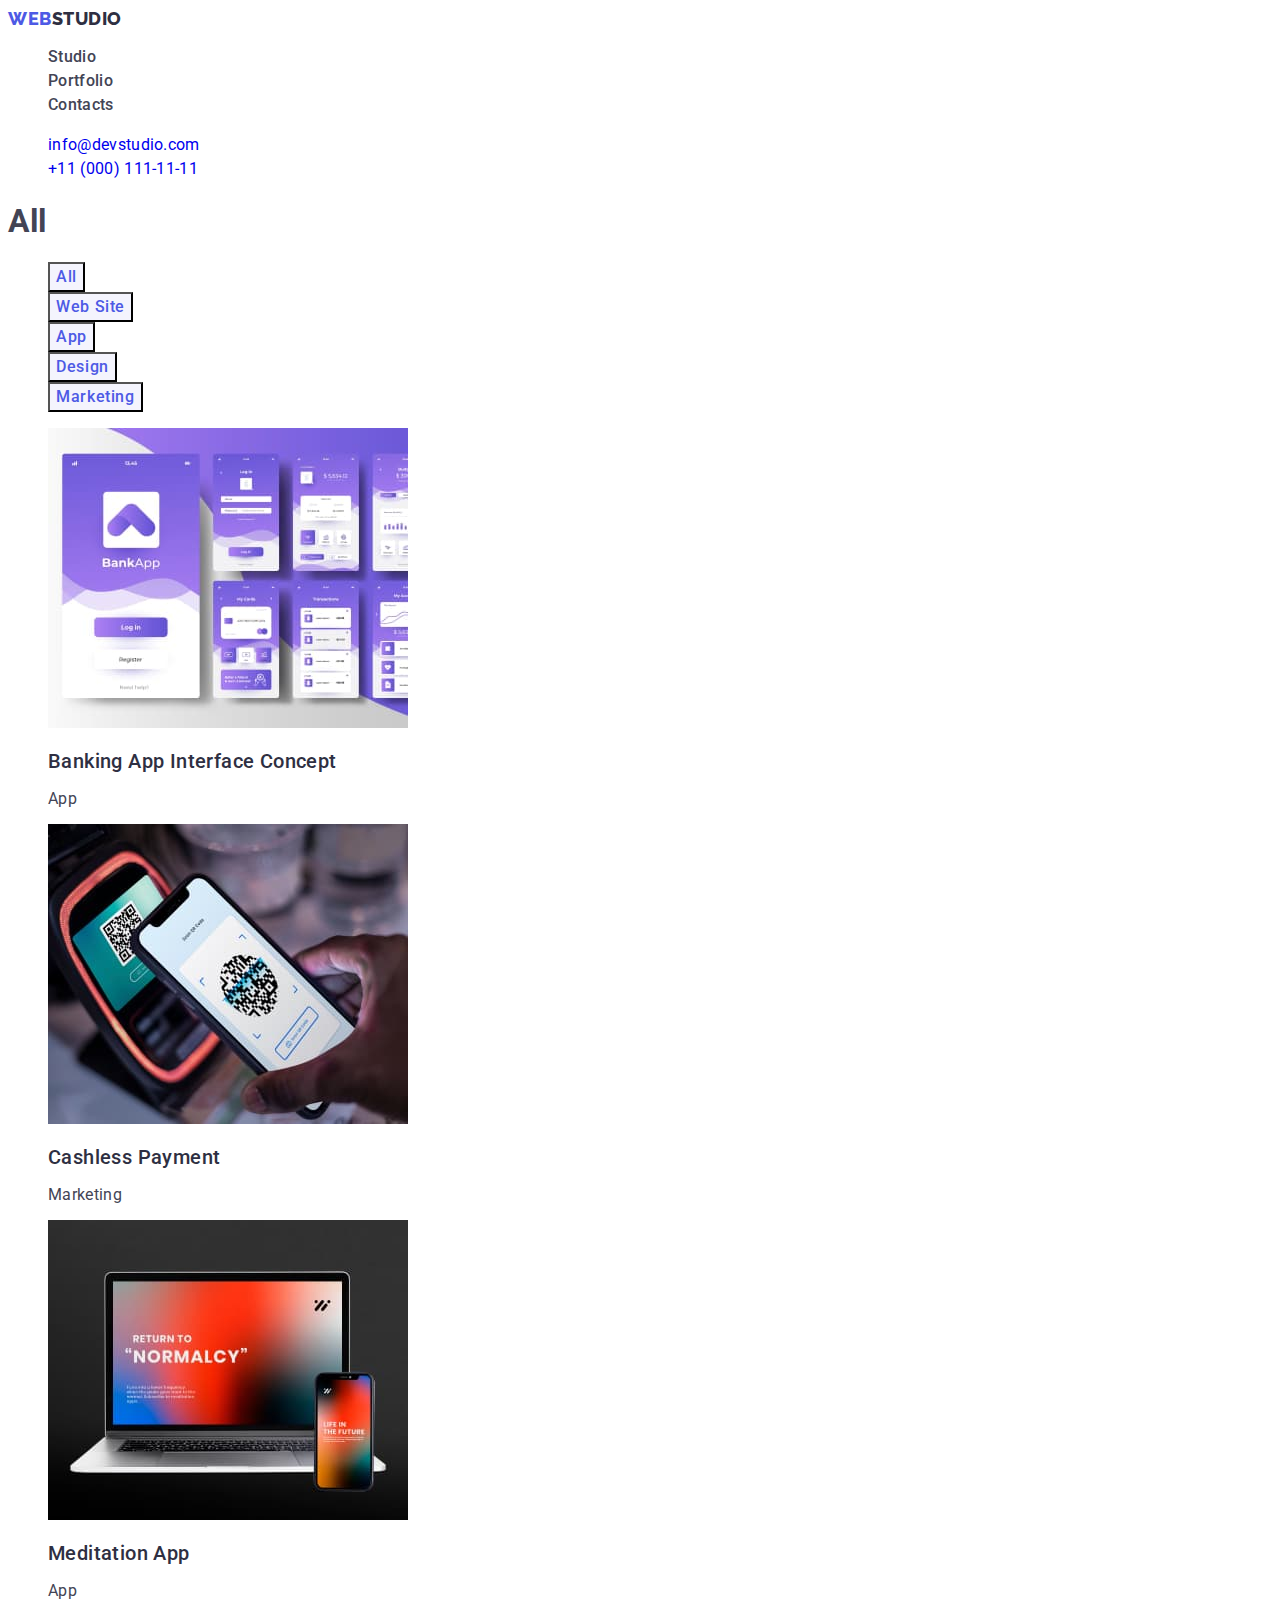
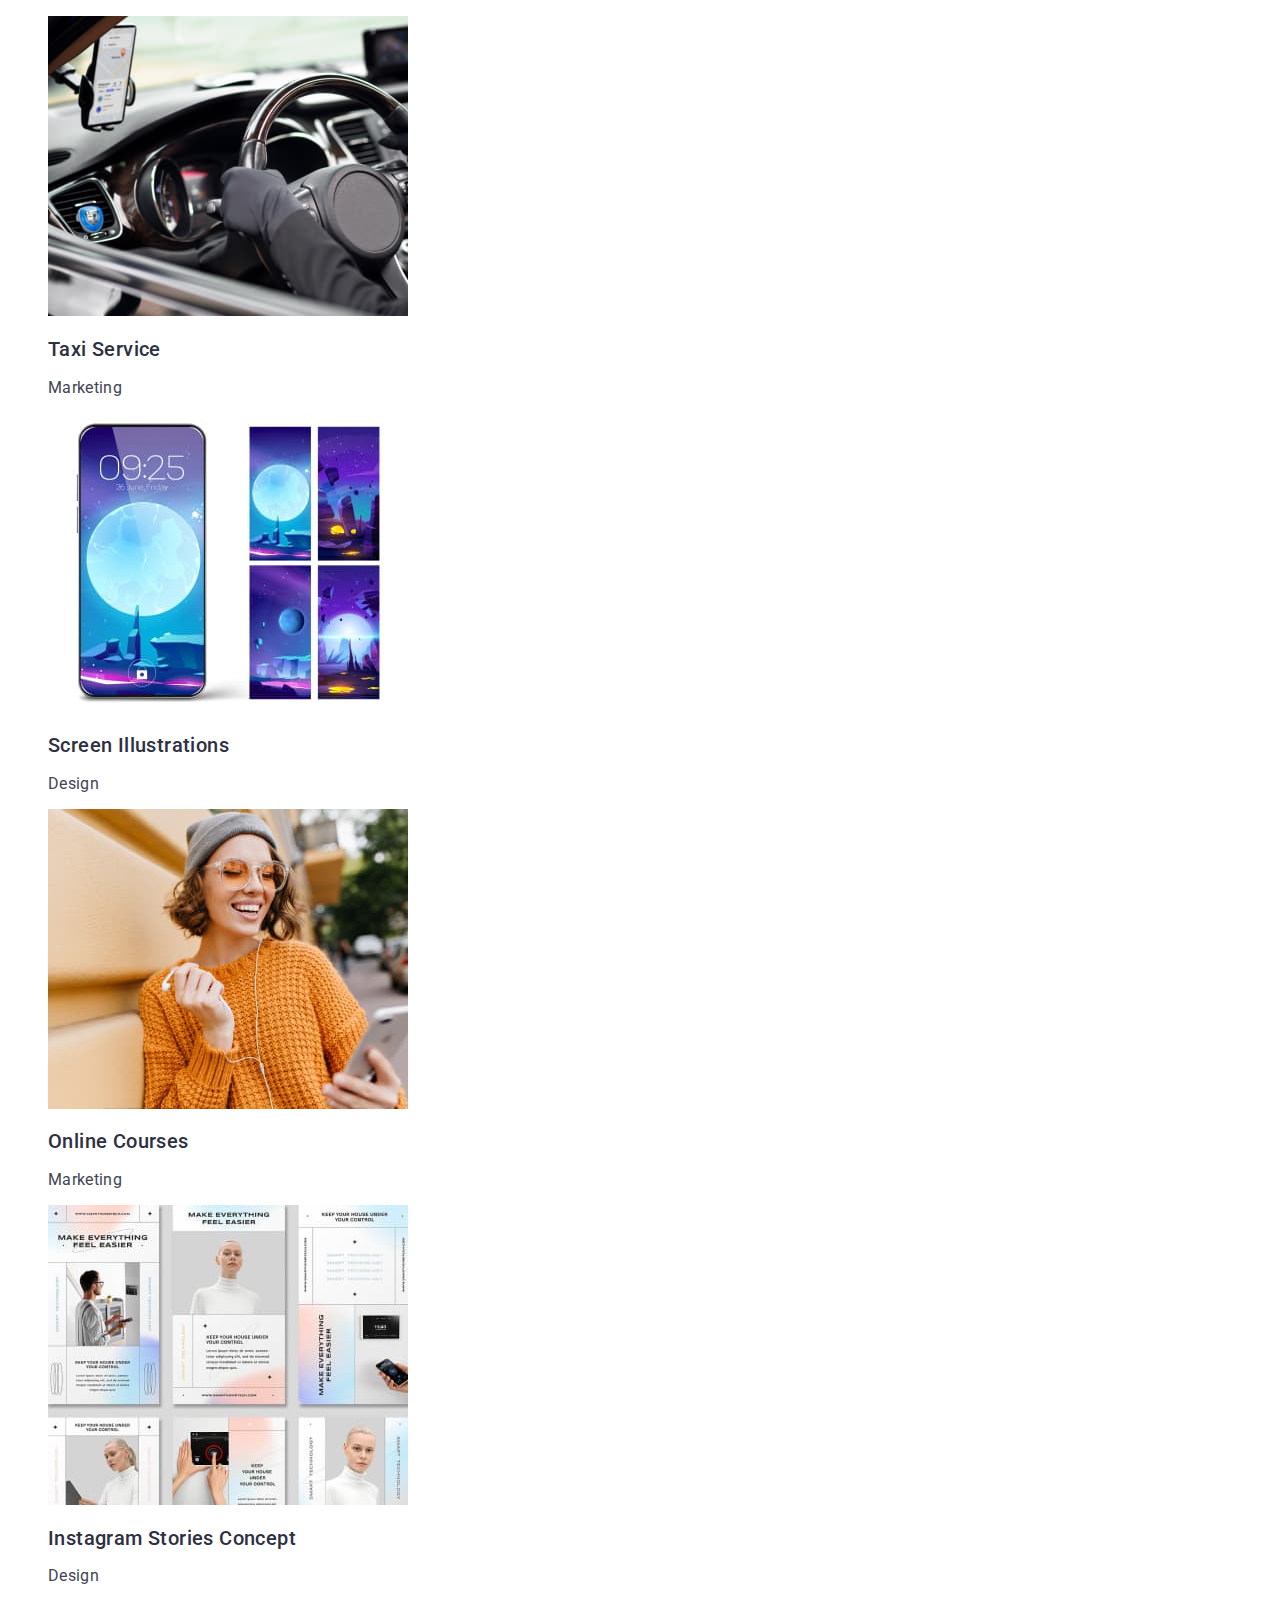
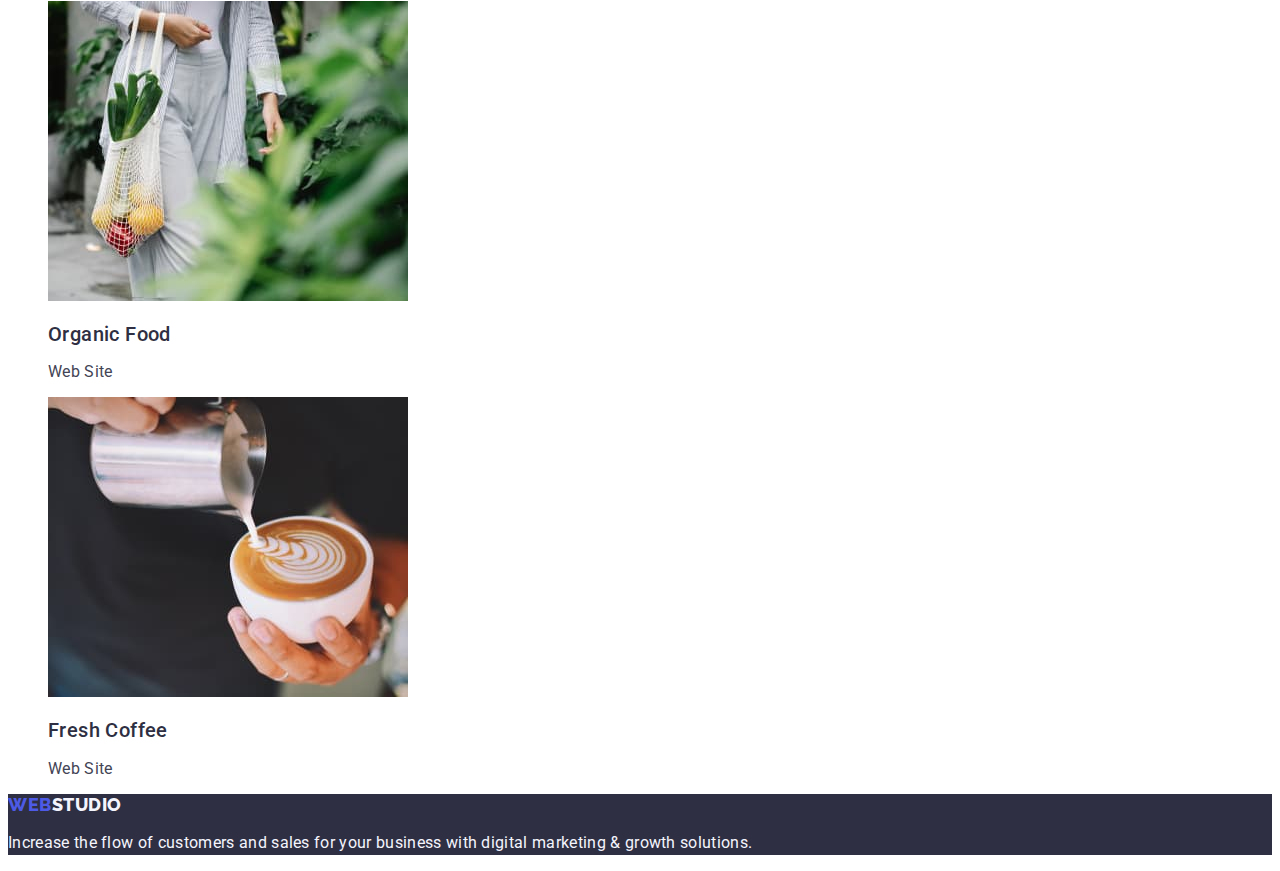
==== commit dbec1292: "update" ====
--- a/portfolio.html
+++ b/portfolio.html
@@ -123,7 +123,7 @@
                 width="360"
                 class="tso-img"
               />
-              <h3 class="portfolio-subtitle">Screen Illustrations</h3>
+              <h2 class="portfolio-subtitle">Screen Illustrations</h2>
               <p class="portfolio-item-text">Design</p></a
             >
           </li>
--- a/css/style.css
+++ b/css/style.css
@@ -48,7 +48,7 @@
 }
 
 .header-menu-item {
-color: #2e2f42;
+color: var(--navy-blue);
 }
 
 .header-menu-link{
@@ -76,7 +76,7 @@
 .header-socials-item {
   line-height: 1.5;
   letter-spacing: 0.02em;
-  color:#434455;
+  color:var(--slate);
 }
 
 .header-socials-link:hover,
@@ -273,7 +273,7 @@
   
     font-weight: 500;
     font-size: 20px;
-    line-height: 1.5; /* 24/20 */
+    line-height: 1.2; /* 24/20 */
     letter-spacing: 0.02em;
     color: var(--navy-blue);
 }
@@ -281,6 +281,7 @@
 .portfolio-item-text {
   letter-spacing: 0.02em;
   color: #434455;
+  line-height: 1.5ж
 }
 
 /* ----------TSO---------- */
